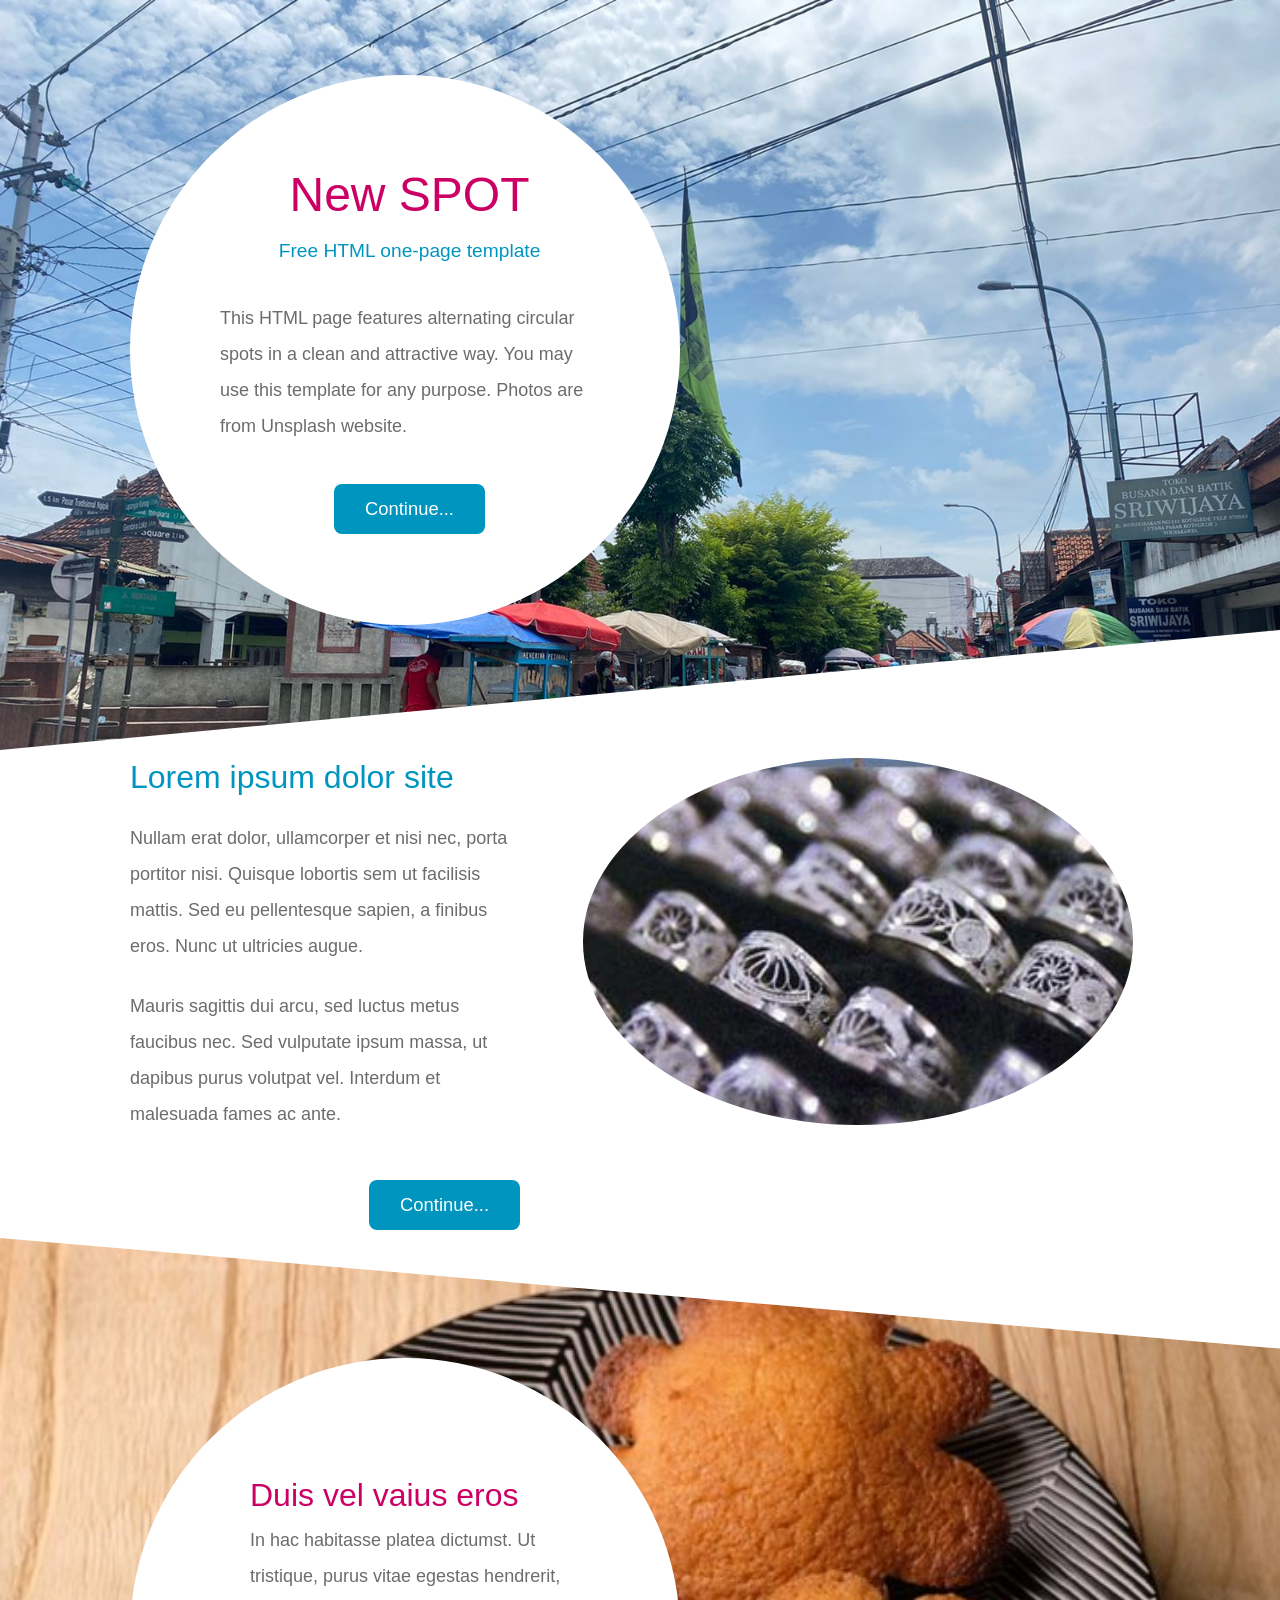
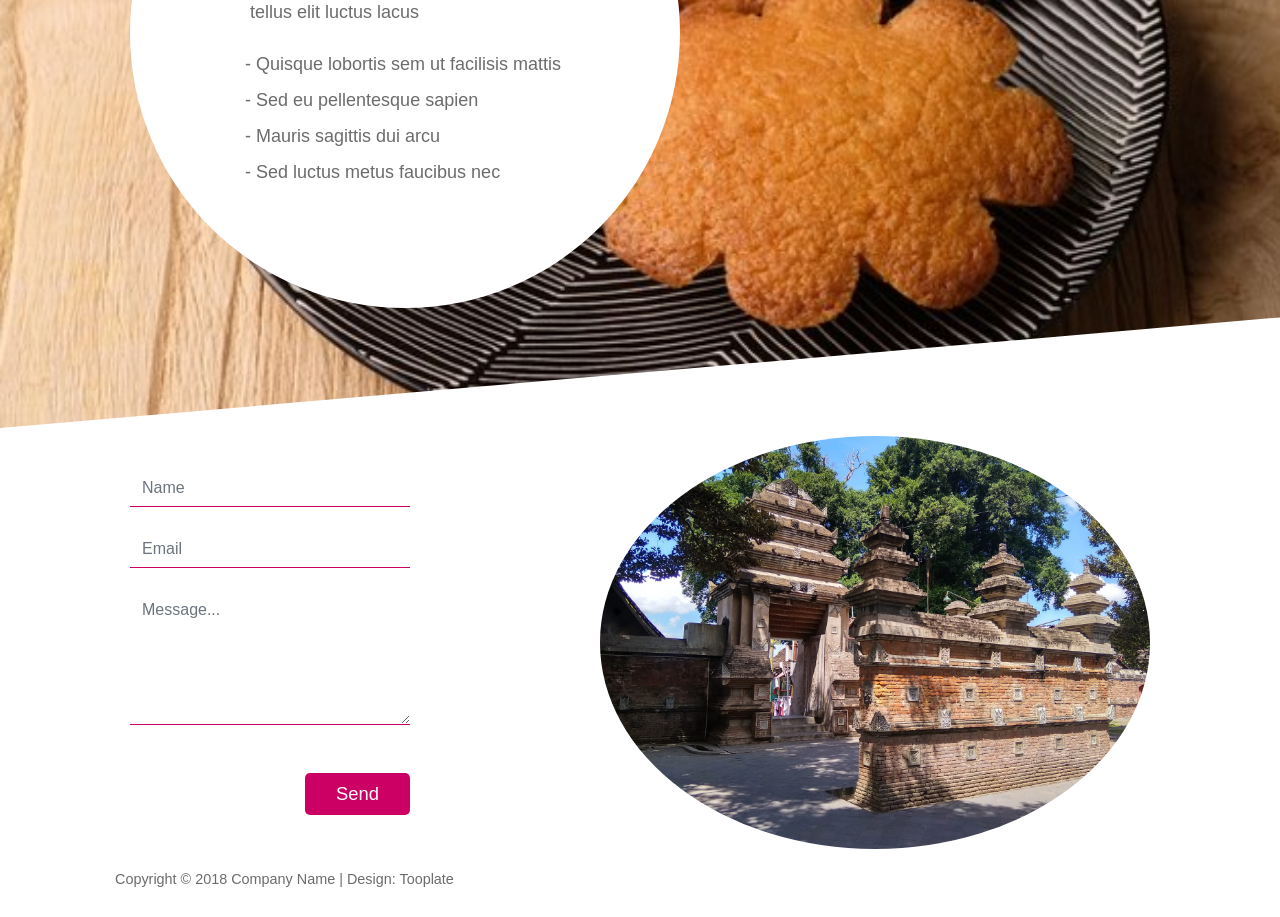
==== index.html @ de9c608c "Add files via upload" ====
<!DOCTYPE html>
<html lang="en">

<head>
    <meta charset="UTF-8">
    <meta name="viewport" content="width=device-width, initial-scale=1.0">
    <meta http-equiv="X-UA-Compatible" content="ie=edge">
    <link rel="stylesheet" href="css/bootstrap.min.css">
    <link rel="stylesheet" href="css/tooplate-style.css">
    <title>New Spot HTML Page by Tooplate</title>
    <!--

    Template 2107 New Spot

	http://www.tooplate.com/view/2107-new-spot

    -->
</head>

<body>
    <div class="tm-container mx-auto">
        <section class="tm-section tm-section-1">
            <div class="container">
                <div class="row">
                    <div class="col-sm-12">
                        <div class="tm-bg-circle-white tm-flex-center-v">
                            <header class="text-center">
                                <h1 class="tm-site-title">New SPOT</h1>
                                <p class="tm-site-subtitle">Free HTML one-page template</p>
                            </header>
                            <p>This HTML page features alternating circular spots in a clean and attractive way. You may use this template for any purpose. Photos are from Unsplash website.</p>
                            <p class="text-center mt-4 mb-0">
                                <a data-scroll href="#tm-section-2" class="btn tm-btn-secondary">Continue...</a>
                            </p>

                        </div>
                    </div>
                </div>
            </div>
        </section>
        <section id="tm-section-2" class="tm-section pt-2 pb-2">
            <div class="container">
                <div class="row">
                    <div class="col-xl-5 col-lg-6 tm-flex-center-v tm-text-container tm-section-left">
                        <h2 class="tm-color-secondary mb-4">Lorem ipsum dolor site</h2>
                        <p class="mb-4">Nullam erat dolor, ullamcorper et nisi nec, porta portitor nisi. Quisque lobortis sem ut facilisis
                            mattis. Sed eu pellentesque sapien, a finibus eros. Nunc ut ultricies augue.</p>
                        <p class="mb-5">Mauris sagittis dui arcu, sed luctus metus faucibus nec. Sed vulputate ipsum massa, ut dapibus purus
                            volutpat vel. Interdum et malesuada fames ac ante.</p>
                        <p class="text-right mb-0">
                            <a href="#tm-section-3" class="btn tm-btn-secondary">Continue...</a>
                        </p>
                    </div>
                    <div class="col-xl-7 col-lg-6 tm-circle-img-container">
                        <img src="img/img-01.jpg" alt="Image" class="rounded-circle tm-circle-img">
                    </div>
                </div>
            </div>
        </section>
        <section id="tm-section-3" class="tm-section tm-section-3">
            <div class="container">
                <div class="row">
                    <div class="col-sm-12 tm-section-2-right">
                        <div class="tm-bg-circle-white tm-bg-circle-pad-2 tm-flex-center-v">
                            <header>
                                <h2 class="tm-color-primary">Duis vel vaius eros</h2>
                            </header>
                            <p>In hac habitasse platea dictumst. Ut tristique, purus vitae egestas hendrerit, tellus elit luctus
                                lacus
                            </p>
                            <ul class="dashed">
                                <li>Quisque lobortis sem ut facilisis mattis</li>
                                <li>Sed eu pellentesque sapien</li>
                                <li>Mauris sagittis dui arcu</li>
                                <li>Sed luctus metus faucibus nec</li>
                            </ul>
                        </div>
                    </div>
                </div>
            </div>
        </section>
        <section class="tm-section pt-2 pb-3">
            <div class="container">
                <div class="row">
                    <div class="col-xl-4 col-lg-4 tm-flex-center-v tm-section-left">
                        <form action="#" class="tm-contact-form" method="POST">
                            <div class="form-group mb-4">
                                <input type="text" id="contact_name" name="contact_name" class="form-control" placeholder="Name" required/>
                            </div>
                            <div class="form-group mb-4">
                                <input type="email" id="contact_email" name="contact_email" class="form-control" placeholder="Email" required/>
                            </div>
                            <div class="form-group mb-5">
                                <textarea rows="5" id="contact_message" name="contact_message" class="form-control" placeholder="Message..." required></textarea>
                            </div>
                            <div class="form-group mb-0 text-right">
                                <button type="submit" class="btn tm-btn-primary tm-send-btn">Send</button>
                            </div>
                        </form>
                    </div>
                    <div class="col-xl-8 col-lg-8 tm-circle-img-container tm-contact-right">
                        <img src="img/img-02.jpg" alt="Image" class="rounded-circle tm-circle-img">
                    </div>
                </div>
            </div>
        </section>
        <footer class="container">
            <div class="row">
                <div class="col-xs-12">
                    <p class="small mb-4 tm-footer-text">Copyright &copy; 2018 Company Name 
                    
                    | Design: <a rel="nofollow" href="https://www.tooplate.com" class="tm-footer-link">Tooplate</a>
                    </p>
                </div>
            </div>
        </footer>
    </div>
    <script src="js/smooth-scroll.polyfills.min.js"></script>
    <!-- https://github.com/cferdinandi/smooth-scroll -->
    <script>
        var scroll = new SmoothScroll('a[href*="#"]', {
            easing: 'easeInOutQuart',
            speed: 800
        });
    </script>
</body>
</html>
---- css/tooplate-style.css ----
/*

Template 2107 New Spot

http://www.tooplate.com/view/2107-new-spot

COLOR CODES

	Primary (Pink):   #CC0064
	Secondary (Blue): #0095BF
  
*/

* {
  margin: 0;
  padding: 0;
}

body {
  background-color: #eee;
  color: #6c6c6c;
  font-family: "Open Sans", Helvetica, Arial, sans-serif;
  font-size: 18px;
  overflow-x: hidden;
}

.tm-container {
  background-color: white;
  max-width: 1400px;
}

.tm-site-title {
  color: #cc0064;
  font-size: 3rem;
}

.tm-site-subtitle {
  color: #0095bf;
  font-size: 1.2rem;
  margin-bottom: 30px;
}

.tm-section-1 {
  height: 750px;
  background-image: url(../img/spot-bg-01.jpg);
  background-size: cover;
  -webkit-clip-path: polygon(0px 0px, 100% 0px, 100% 84%, 0px 100%);
  clip-path: polygon(0px 0px, 100% 0px, 100% 84%, 0px 100%);
  /* background-position: center -95px; */
  background-repeat: no-repeat;
  padding-top: 75px;
}

.tm-section-3 {
  height: 790px;
  background-image: url(../img/spot-bg-02.jpg);
  background-size: cover;
  -webkit-clip-path: polygon(0px 0px, 100% 14%, 100% 86%, 0px 100%);
  clip-path: polygon(0px 0px, 100% 14%, 100% 86%, 0px 100%);
  background-repeat: no-repeat;
  display: flex;
  align-items: center;
}

.tm-color-primary {
  color: #cc0064;
}

.tm-color-secondary {
  color: #0095bf;
}

.tm-btn-primary {
  color: white;
  background-color: #cc0064;
}

.tm-btn-primary:hover,
.tm-btn-primary:focus {
  background-color: #f21b85;
}

.tm-btn-secondary {
  color: white;
  background-color: #0095bf;
}

.tm-btn-secondary:hover,
.tm-btn-secondary:focus {
  background-color: #44cbf1;
}

.tm-bg-circle-white {
  background-color: white;
  color: #6c6c6c;
  padding: 75px 81px 75px 90px;
  border-radius: 50%;
  width: 550px;
  height: 550px;
}

.tm-bg-circle-pad-2 {
  padding-left: 120px;
}

p,
ul {
  line-height: 2;
  font-weight: 300;
}

ul {
  margin: 0;
}
ul.dashed {
  list-style-type: none;
}
ul.dashed > li {
  text-indent: -5px;
}
ul.dashed > li:before {
  content: "-";
  margin-right: 5px;
  text-indent: -5px;
}

.btn {
  padding: 10px 30px;
  font-size: 1.15rem;
  font-weight: 300;
  border-radius: 8px;
}

a.btn:hover {
  color: white;
  text-decoration: none;
}

.tm-flex-center-v {
  display: flex;
  flex-direction: column;
  justify-content: center;
}

.tm-text-container {
  max-width: 420px;
}

.tm-circle-img {
  width: 550px;
}

.tm-circle-img-container {
  text-align: right;
}

.tm-contact-form {
  max-width: 280px;
}

.form-control {
  border-radius: 0;
  border: none;
  border-bottom: 1px solid #cc0064;
}

.form-control:focus {
  box-shadow: none;
  border-color: #cc0064;
  border-width: 2px;
}

.tm-send-btn {
  border-radius: 5px;
  padding-top: 6px;
  padding-bottom: 6px;
}

.tm-footer-link {
  color: #6c6c6c;
}

.tm-footer-link:hover,
.tm-footer-link:focus {
  color: #cc0064;
  text-decoration: none;
}

@media (min-width: 576px) {
  .container {
    max-width: none;
  }
}
@media (min-width: 768px) {
  .container {
    max-width: 720px;
  }
}

@media (min-width: 992px) {
  .container {
    max-width: 960px;
  }
}

@media (min-width: 1200px) {
  .container {
    max-width: 1050px;
  }
}

@media (max-width: 992px) {
  .tm-bg-circle-white {
    margin-left: auto;
    margin-right: auto;
  }
  .tm-section-left {
    margin: 50px auto;
  }

  .tm-circle-img-container {
    text-align: center;
  }

  .tm-contact-form {
    max-width: 100%;
    padding-left: 30px;
    padding-right: 30px;
  }

  .tm-contact-right {
    margin-bottom: 50px;
  }

  .tm-footer-text {
    margin-left: 30px;
    margin-right: 30px;
  }
}

@media (max-width: 576px) {
  .tm-bg-circle-white {
    border-radius: 100px;
    width: 100%;
    height: auto;
    padding: 50px;
  }

  img {
    max-width: 100%;
  }

  .tm-section-1,
  .tm-section-3 {
    height: auto;
  }

  .tm-section-1 {
    padding-bottom: 90px;
    -webkit-clip-path: polygon(0px 0px, 100% 0px, 100% 92%, 0px 100%);
    clip-path: polygon(0px 0px, 100% 0px, 100% 92%, 0px 100%);
  }

  .tm-section-3 {
    padding-top: 100px;
    padding-bottom: 100px;
    -webkit-clip-path: polygon(0px 0px, 100% 8%, 100% 92%, 0px 100%);
    clip-path: polygon(0px 0px, 100% 8%, 100% 92%, 0px 100%);
  }

  .tm-circle-img-container {
    margin-bottom: 30px;
  }
}
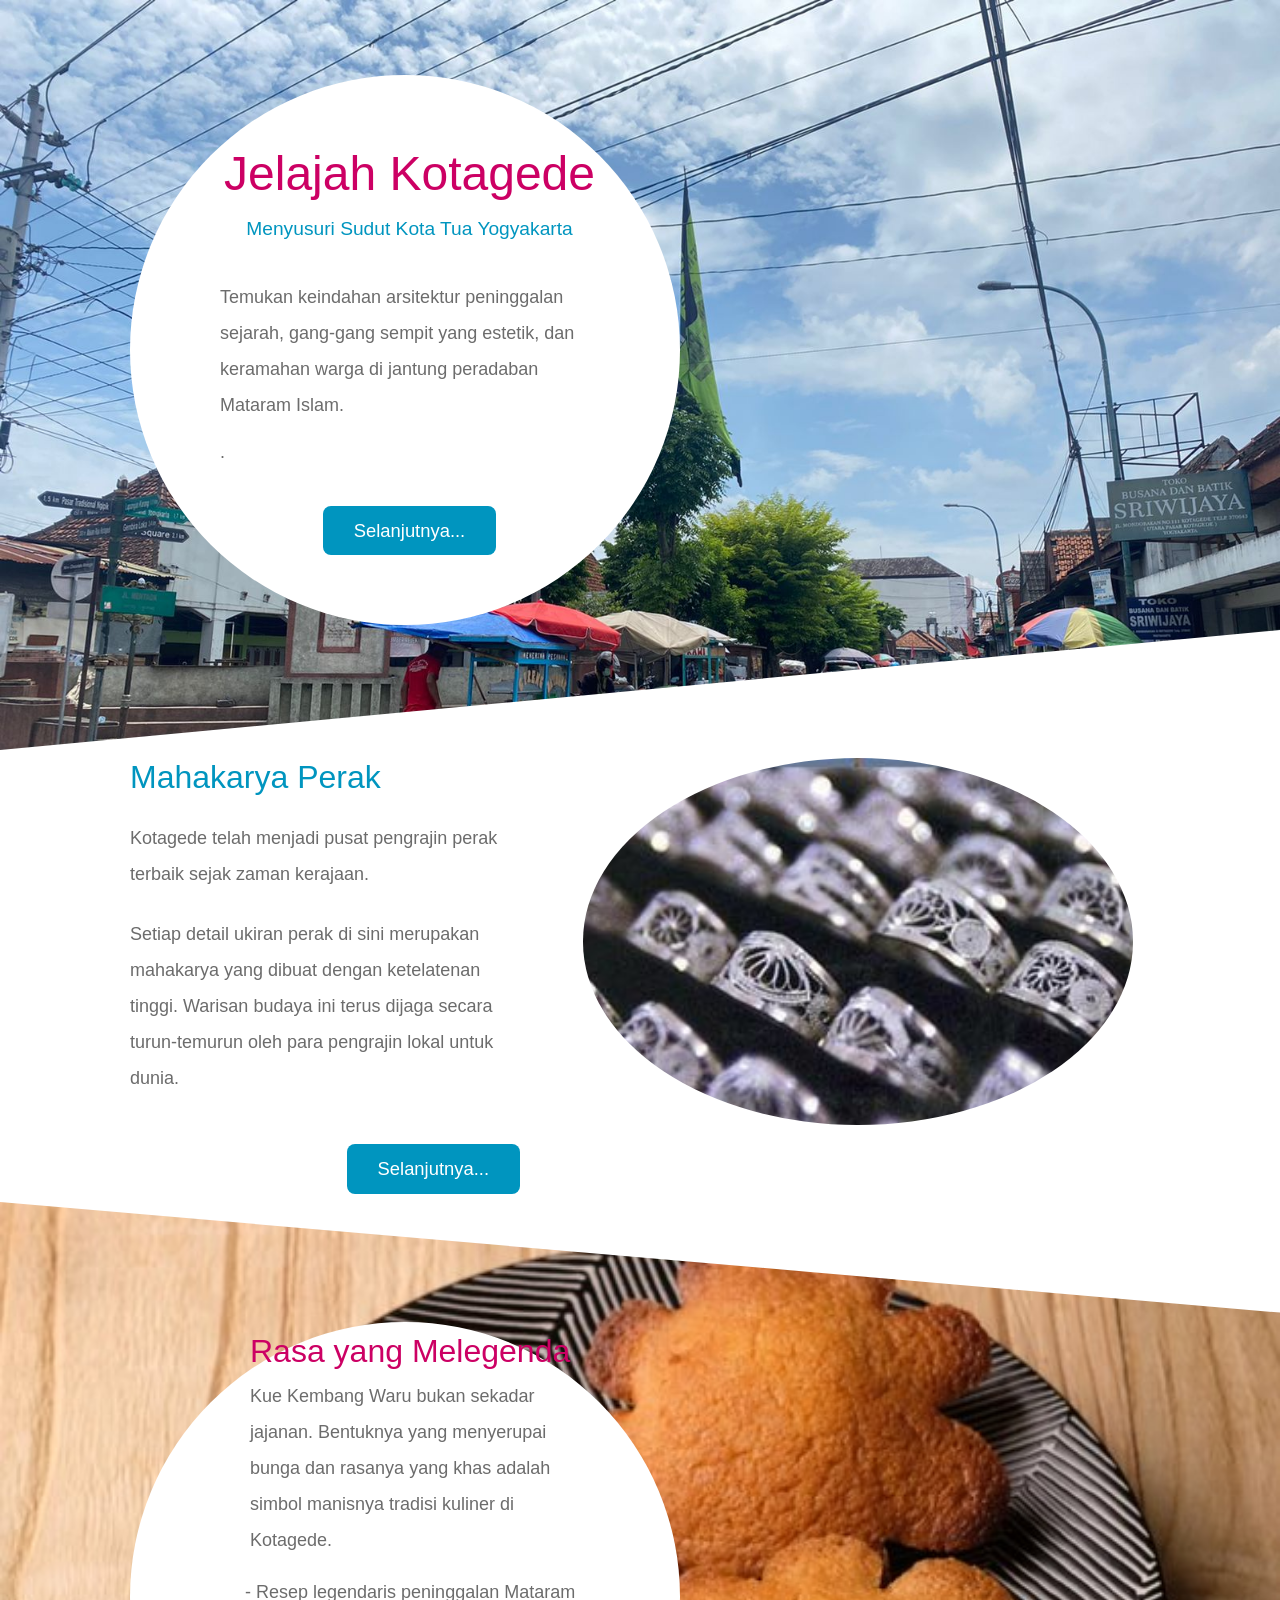
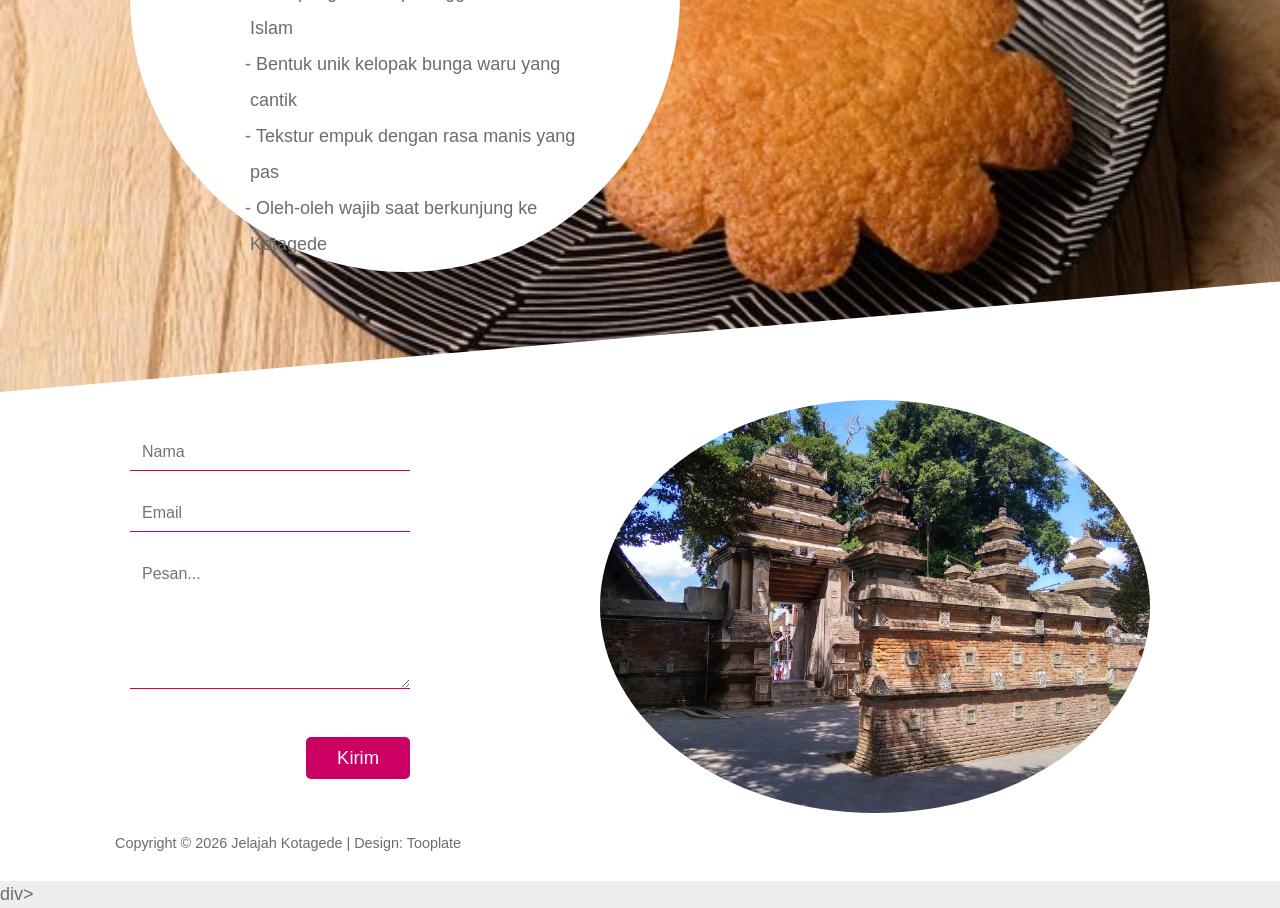
==== commit 7719c9d9: "Update index.html" ====
--- a/index.html
+++ b/index.html
@@ -7,7 +7,7 @@
     <meta http-equiv="X-UA-Compatible" content="ie=edge">
     <link rel="stylesheet" href="css/bootstrap.min.css">
     <link rel="stylesheet" href="css/tooplate-style.css">
-    <title>New Spot HTML Page by Tooplate</title>
+    <title>Jelajah Kotagede HTML Page by Tooplate</title>
     <!--
 
     Template 2107 New Spot
@@ -25,12 +25,12 @@
                     <div class="col-sm-12">
                         <div class="tm-bg-circle-white tm-flex-center-v">
                             <header class="text-center">
-                                <h1 class="tm-site-title">New SPOT</h1>
-                                <p class="tm-site-subtitle">Free HTML one-page template</p>
+                                <h1 class="tm-site-title">Jelajah Kotagede</h1>
+                                <p class="tm-site-subtitle">Menyusuri Sudut Kota Tua Yogyakarta</p>
                             </header>
-                            <p>This HTML page features alternating circular spots in a clean and attractive way. You may use this template for any purpose. Photos are from Unsplash website.</p>
+                            <p>Temukan keindahan arsitektur peninggalan sejarah, gang-gang sempit yang estetik, dan keramahan warga di jantung peradaban Mataram Islam.</p>.</p>
                             <p class="text-center mt-4 mb-0">
-                                <a data-scroll href="#tm-section-2" class="btn tm-btn-secondary">Continue...</a>
+                                <a data-scroll href="#tm-section-2" class="btn tm-btn-secondary">Selanjutnya...</a>
                             </p>
 
                         </div>
@@ -42,13 +42,11 @@
             <div class="container">
                 <div class="row">
                     <div class="col-xl-5 col-lg-6 tm-flex-center-v tm-text-container tm-section-left">
-                        <h2 class="tm-color-secondary mb-4">Lorem ipsum dolor site</h2>
-                        <p class="mb-4">Nullam erat dolor, ullamcorper et nisi nec, porta portitor nisi. Quisque lobortis sem ut facilisis
-                            mattis. Sed eu pellentesque sapien, a finibus eros. Nunc ut ultricies augue.</p>
-                        <p class="mb-5">Mauris sagittis dui arcu, sed luctus metus faucibus nec. Sed vulputate ipsum massa, ut dapibus purus
-                            volutpat vel. Interdum et malesuada fames ac ante.</p>
+                        <h2 class="tm-color-secondary mb-4">Mahakarya Perak</h2>
+                        <p class="mb-4">Kotagede telah menjadi pusat pengrajin perak terbaik sejak zaman kerajaan.</p>
+                        <p class="mb-5">Setiap detail ukiran perak di sini merupakan mahakarya yang dibuat dengan ketelatenan tinggi. Warisan budaya ini terus dijaga secara turun-temurun oleh para pengrajin lokal untuk dunia.</p>
                         <p class="text-right mb-0">
-                            <a href="#tm-section-3" class="btn tm-btn-secondary">Continue...</a>
+                            <a href="#tm-section-3" class="btn tm-btn-secondary">Selanjutnya...</a>
                         </p>
                     </div>
                     <div class="col-xl-7 col-lg-6 tm-circle-img-container">
@@ -63,16 +61,15 @@
                     <div class="col-sm-12 tm-section-2-right">
                         <div class="tm-bg-circle-white tm-bg-circle-pad-2 tm-flex-center-v">
                             <header>
-                                <h2 class="tm-color-primary">Duis vel vaius eros</h2>
+                                <h2 class="tm-color-primary">Rasa yang Melegenda</h2>
                             </header>
-                            <p>In hac habitasse platea dictumst. Ut tristique, purus vitae egestas hendrerit, tellus elit luctus
-                                lacus
+                            <p>Kue Kembang Waru bukan sekadar jajanan. Bentuknya yang menyerupai bunga dan rasanya yang khas adalah simbol manisnya tradisi kuliner di Kotagede.
                             </p>
                             <ul class="dashed">
-                                <li>Quisque lobortis sem ut facilisis mattis</li>
-                                <li>Sed eu pellentesque sapien</li>
-                                <li>Mauris sagittis dui arcu</li>
-                                <li>Sed luctus metus faucibus nec</li>
+                                <li>Resep legendaris peninggalan Mataram Islam</li>
+                                <li>Bentuk unik kelopak bunga waru yang cantik</li>
+                                <li>Tekstur empuk dengan rasa manis yang pas</li>
+                                <li>Oleh-oleh wajib saat berkunjung ke Kotagede</li>
                             </ul>
                         </div>
                     </div>
@@ -85,16 +82,16 @@
                     <div class="col-xl-4 col-lg-4 tm-flex-center-v tm-section-left">
                         <form action="#" class="tm-contact-form" method="POST">
                             <div class="form-group mb-4">
-                                <input type="text" id="contact_name" name="contact_name" class="form-control" placeholder="Name" required/>
+                                <input type="text" id="contact_nama" name="contact_nama" class="form-control" placeholder="Nama" required/>
                             </div>
                             <div class="form-group mb-4">
                                 <input type="email" id="contact_email" name="contact_email" class="form-control" placeholder="Email" required/>
                             </div>
                             <div class="form-group mb-5">
-                                <textarea rows="5" id="contact_message" name="contact_message" class="form-control" placeholder="Message..." required></textarea>
+                                <textarea rows="5" id="contact_pesan" name="contact_pesan" class="form-control" placeholder="Pesan..." required></textarea>
                             </div>
                             <div class="form-group mb-0 text-right">
-                                <button type="submit" class="btn tm-btn-primary tm-send-btn">Send</button>
+                                <button type="submit" class="btn tm-btn-primary tm-send-btn">Kirim</button>
                             </div>
                         </form>
                     </div>
@@ -107,7 +104,7 @@
         <footer class="container">
             <div class="row">
                 <div class="col-xs-12">
-                    <p class="small mb-4 tm-footer-text">Copyright &copy; 2018 Company Name 
+                    <p class="small mb-4 tm-footer-text">Copyright &copy; 2026 Jelajah Kotagede
                     
                     | Design: <a rel="nofollow" href="https://www.tooplate.com" class="tm-footer-link">Tooplate</a>
                     </p>
@@ -123,5 +120,10 @@
             speed: 800
         });
     </script>
+	<div id="alertBox" class="alert" style="display:none;"></div>div>
+</form>
+
+	
+<script scr="js/login.js></script>	
 </body>
-</html>+</html>
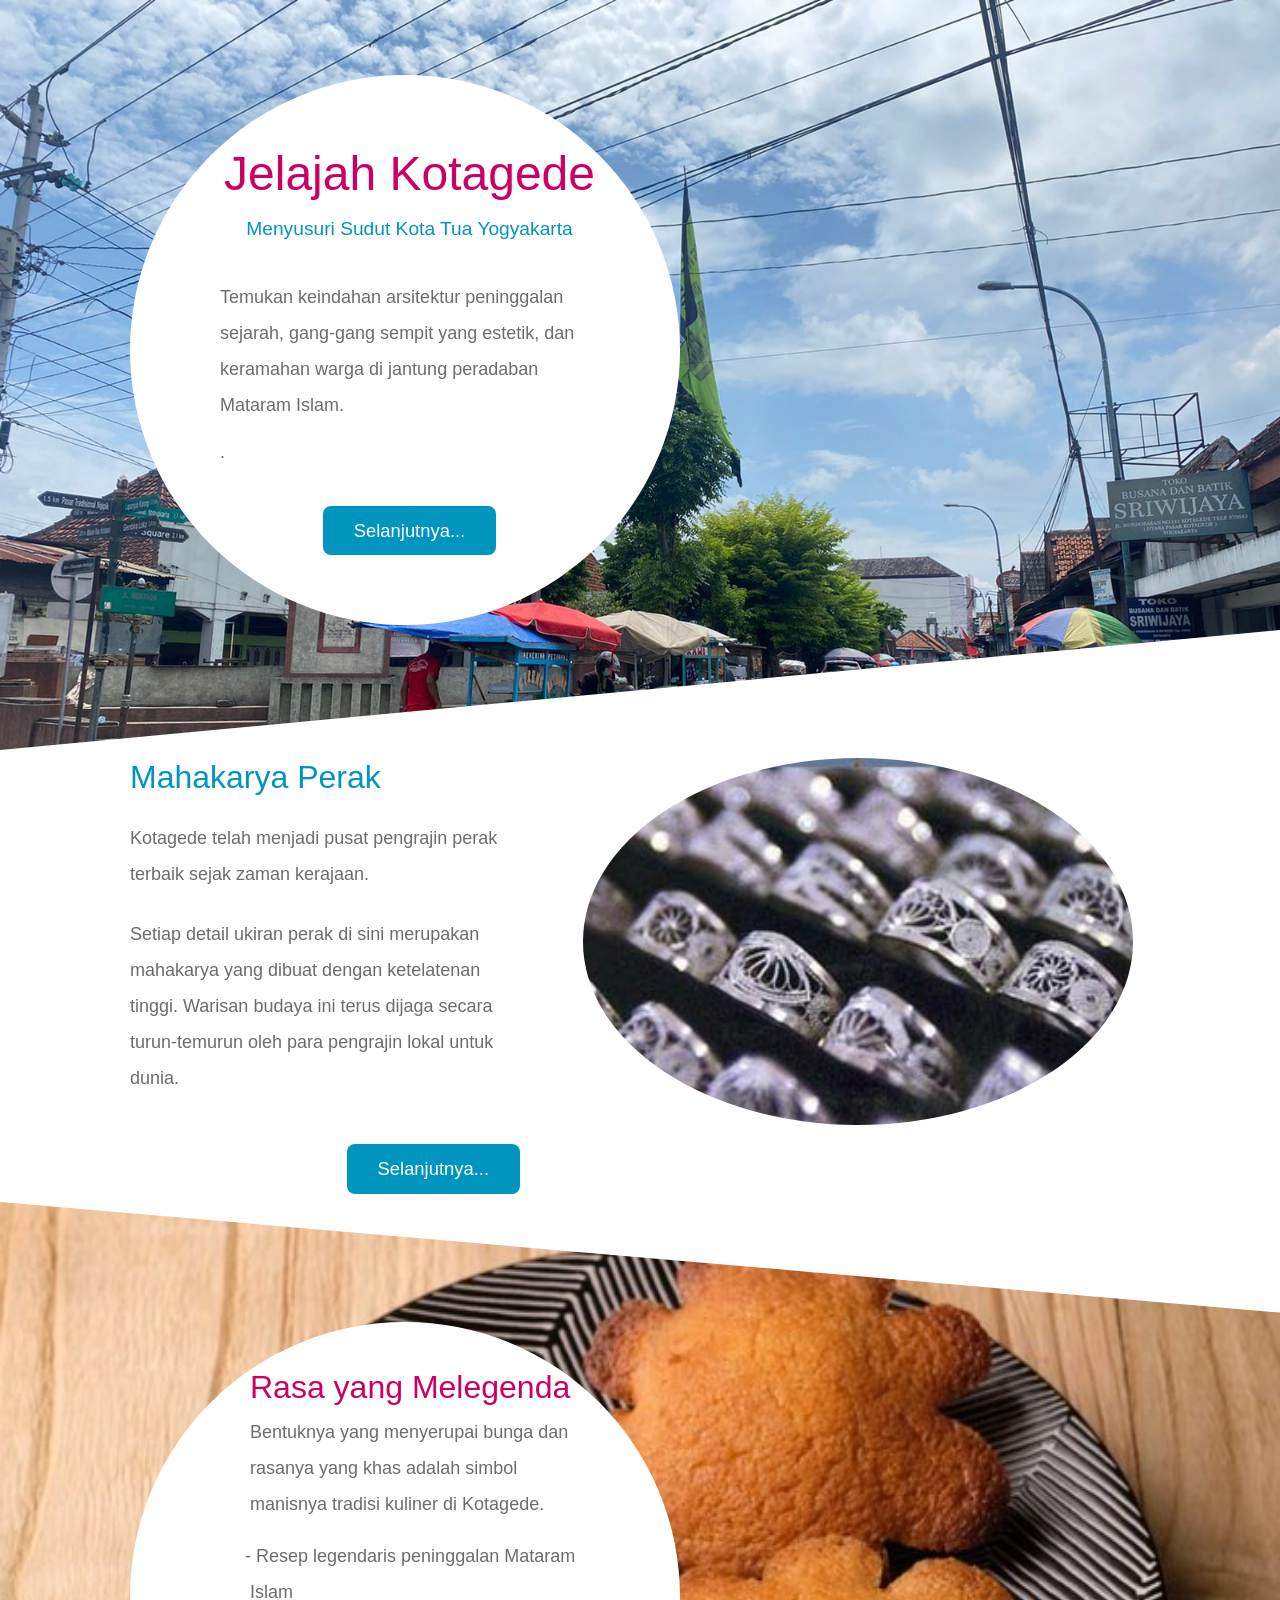
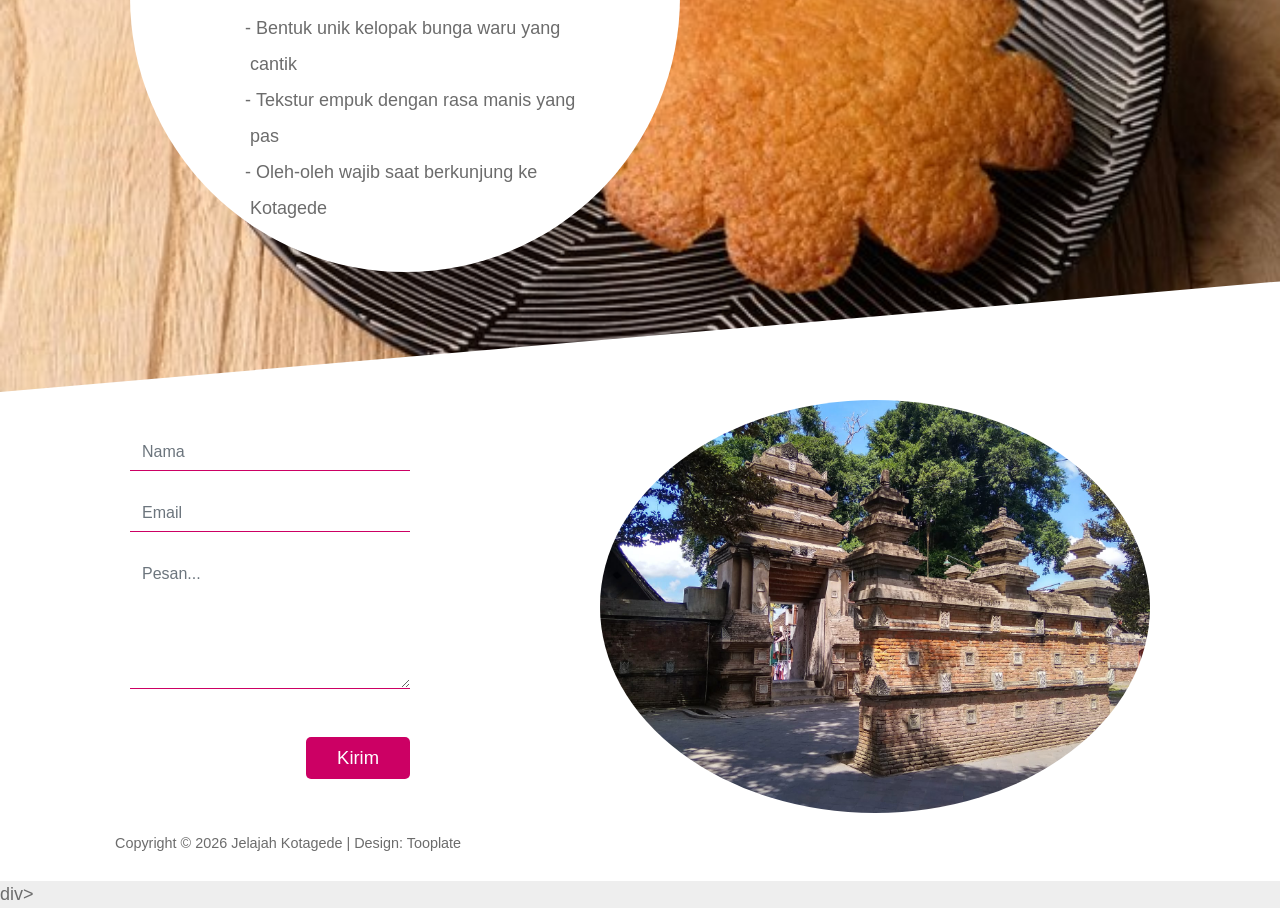
==== commit 0d0788d8: "Fix HTML formatting and script tag typo" ====
--- a/index.html
+++ b/index.html
@@ -63,7 +63,7 @@
                             <header>
                                 <h2 class="tm-color-primary">Rasa yang Melegenda</h2>
                             </header>
-                            <p>Kue Kembang Waru bukan sekadar jajanan. Bentuknya yang menyerupai bunga dan rasanya yang khas adalah simbol manisnya tradisi kuliner di Kotagede.
+                            <p>Bentuknya yang menyerupai bunga dan rasanya yang khas adalah simbol manisnya tradisi kuliner di Kotagede.
                             </p>
                             <ul class="dashed">
                                 <li>Resep legendaris peninggalan Mataram Islam</li>
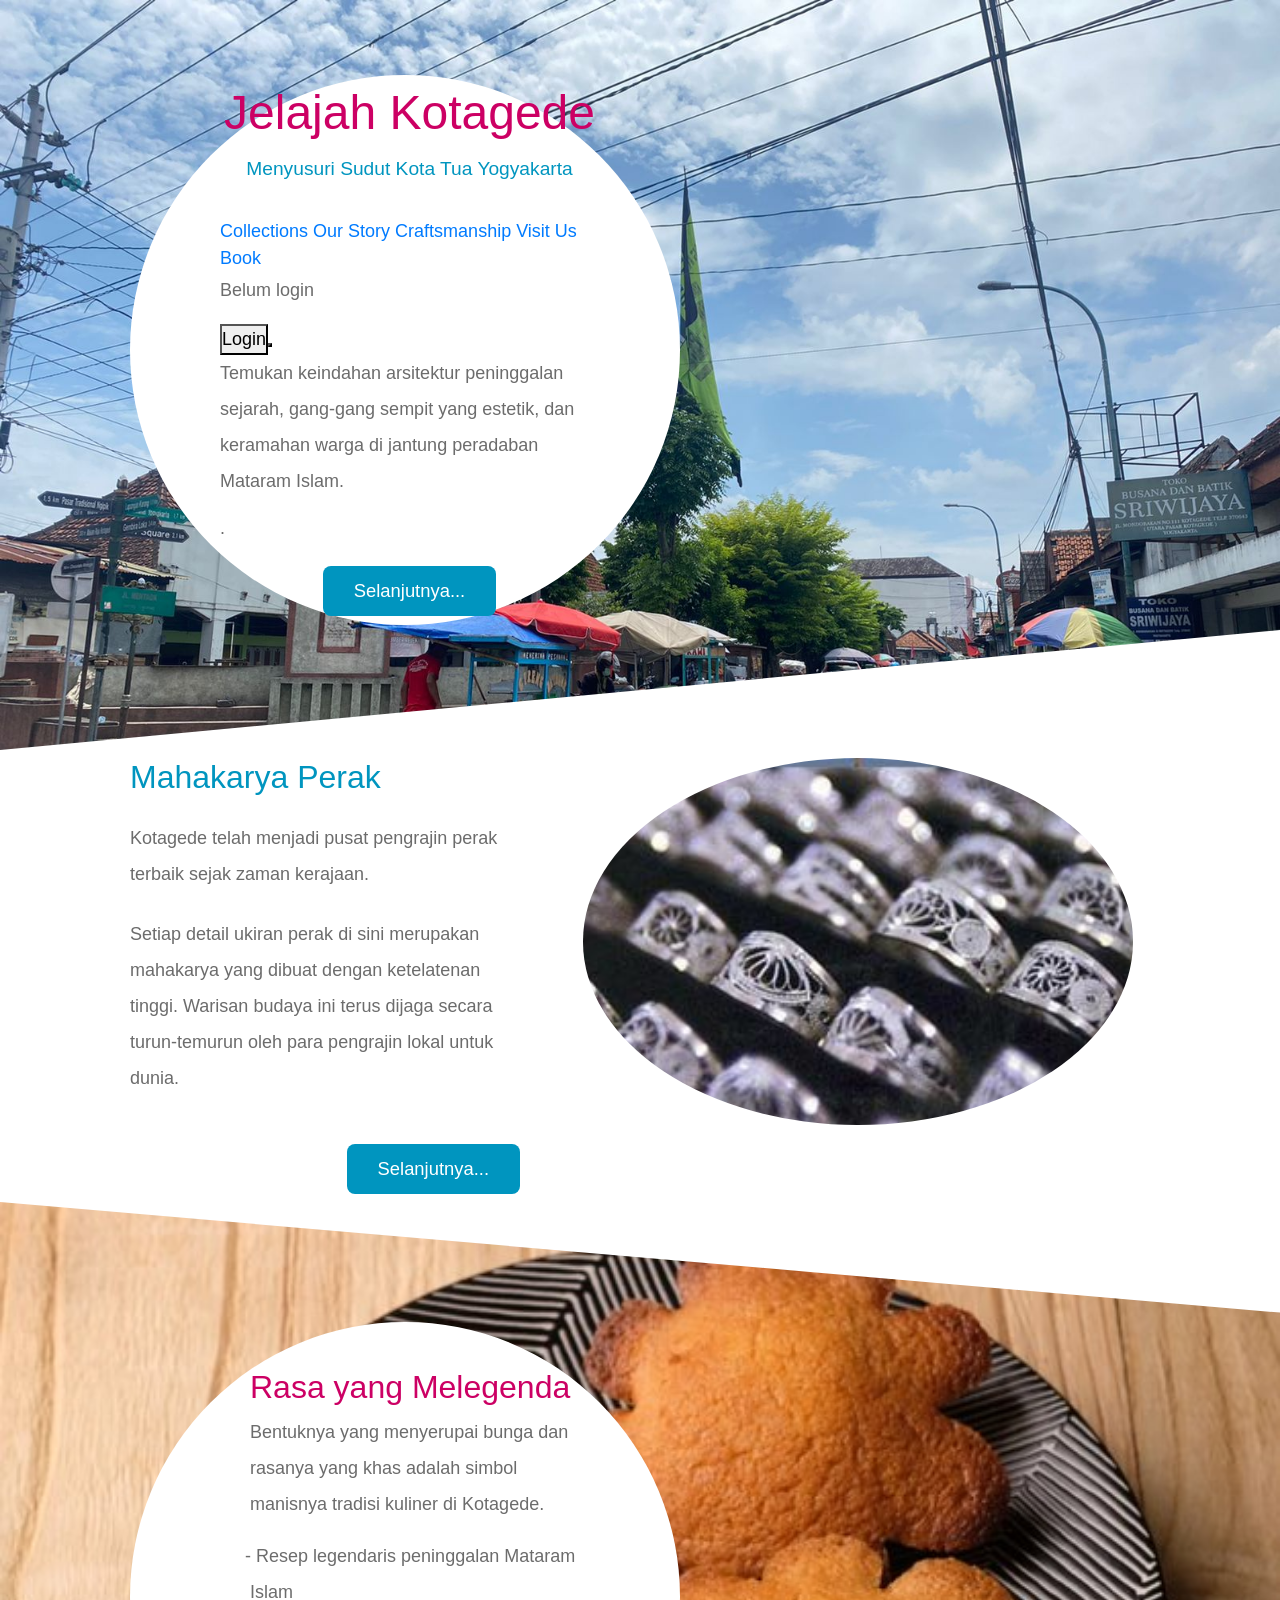
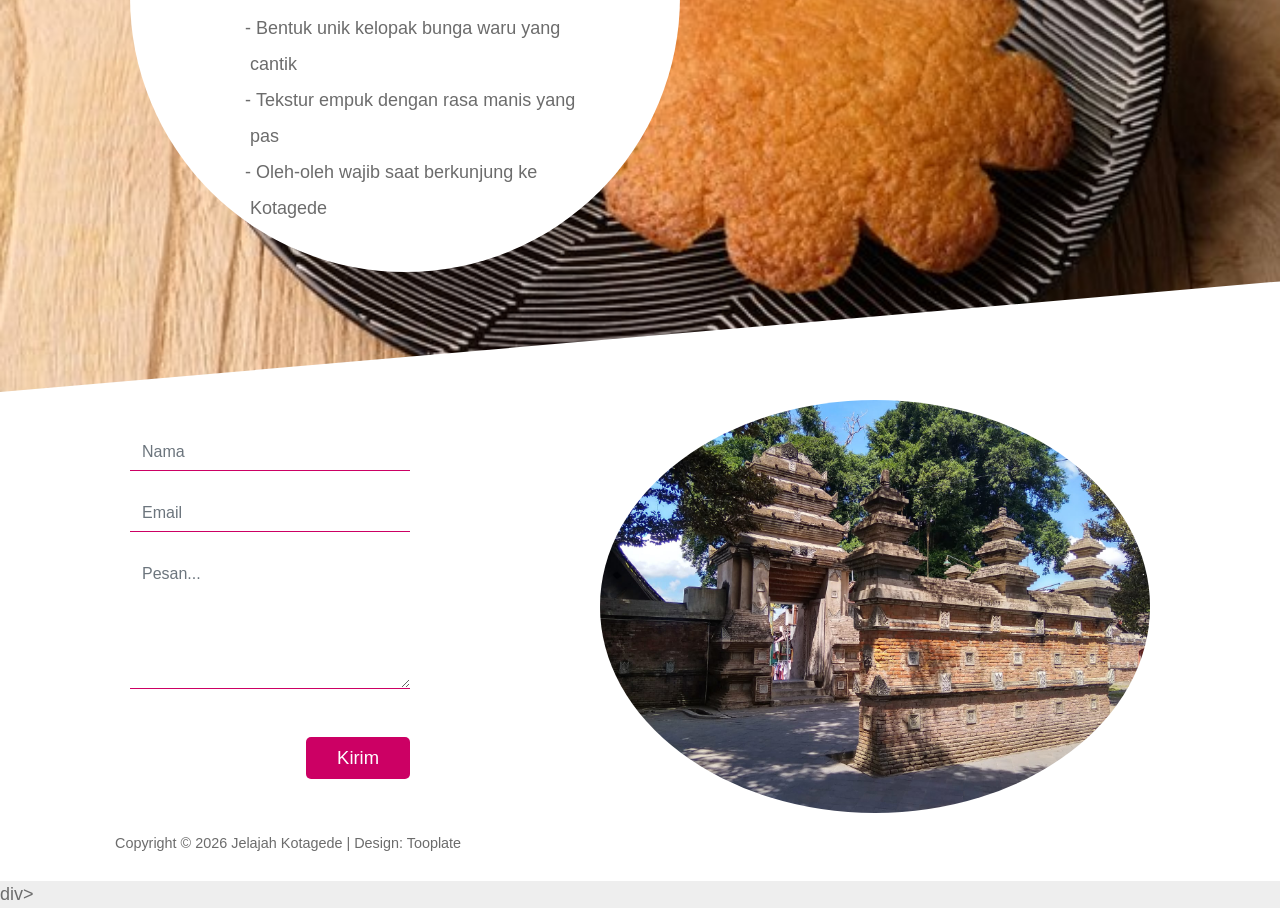
==== commit f31d8d25: "Fix HTML structure and add navigation links" ====
--- a/index.html
+++ b/index.html
@@ -28,6 +28,16 @@
                                 <h1 class="tm-site-title">Jelajah Kotagede</h1>
                                 <p class="tm-site-subtitle">Menyusuri Sudut Kota Tua Yogyakarta</p>
                             </header>
+							<nav class="nav-main">
+								<a href="#collections">Collections</a>
+								<a href="#story">Our Story</a>
+								<a href="#craftsmanship">Craftsmanship</a>
+								<a href="#contact">Visit Us</a>
+								<a href="#contact" class="nav-cta">Book </a>
+								<p id="#userinfo">Belum login</p>
+                                <div id="authArea">
+                            	 <button onclick="goLogin()" class="nav-cta">Login<button>
+                                </div>
                             <p>Temukan keindahan arsitektur peninggalan sejarah, gang-gang sempit yang estetik, dan keramahan warga di jantung peradaban Mataram Islam.</p>.</p>
                             <p class="text-center mt-4 mb-0">
                                 <a data-scroll href="#tm-section-2" class="btn tm-btn-secondary">Selanjutnya...</a>
@@ -123,7 +133,9 @@
 	<div id="alertBox" class="alert" style="display:none;"></div>div>
 </form>
 
-	
-<script scr="js/login.js></script>	
+
+    </footer>
+    <script src="js/welcome.js></script>	
+      <script src="js/login.js></script>	
 </body>
 </html>
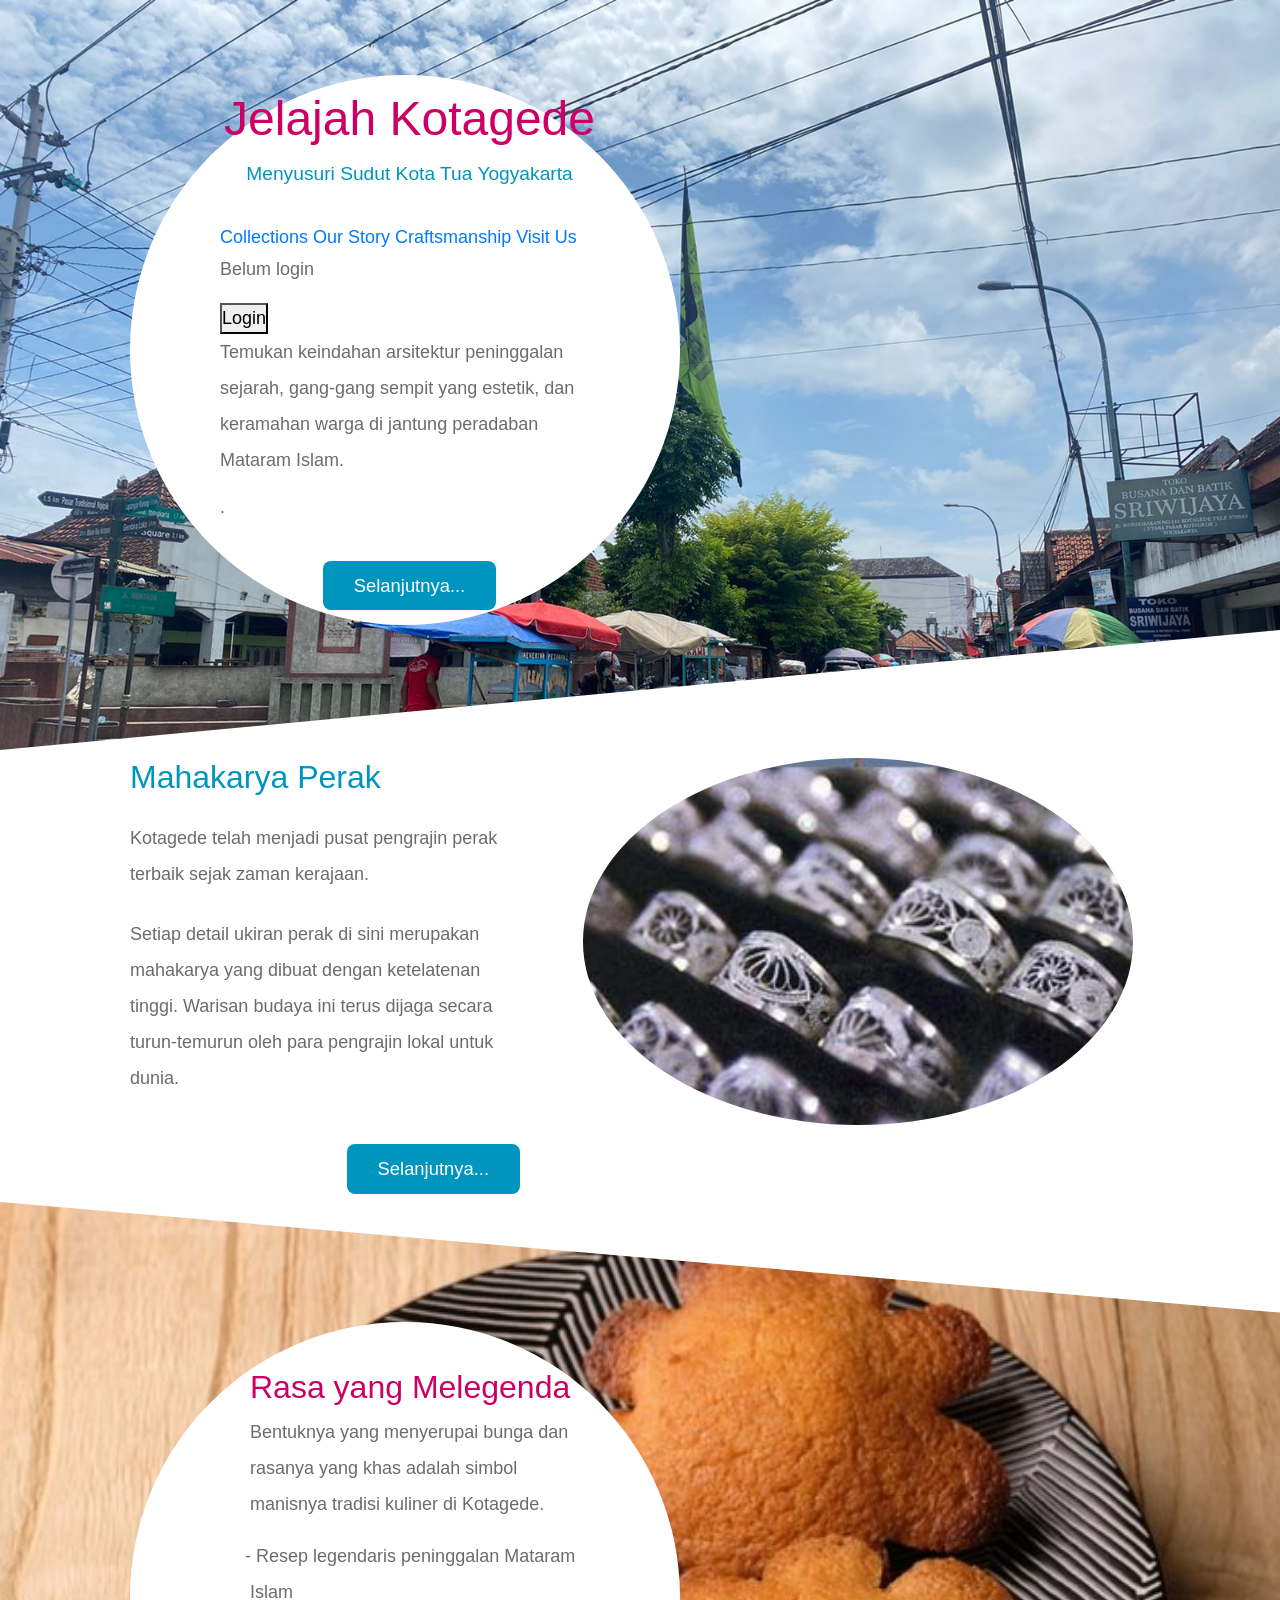
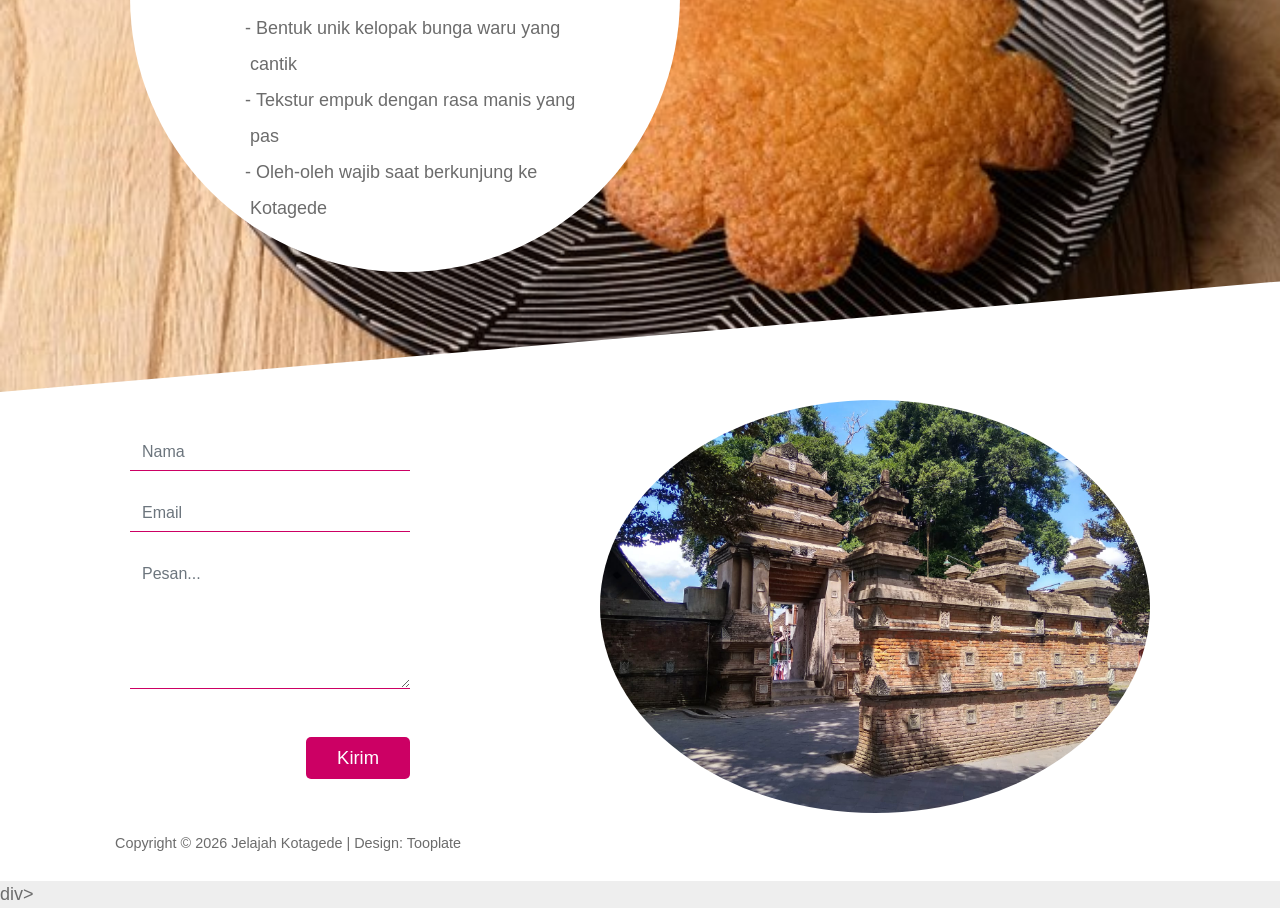
==== commit f86d2458: "Fix HTML structure and update login button" ====
--- a/index.html
+++ b/index.html
@@ -28,16 +28,16 @@
                                 <h1 class="tm-site-title">Jelajah Kotagede</h1>
                                 <p class="tm-site-subtitle">Menyusuri Sudut Kota Tua Yogyakarta</p>
                             </header>
-							<nav class="nav-main">
-								<a href="#collections">Collections</a>
-								<a href="#story">Our Story</a>
-								<a href="#craftsmanship">Craftsmanship</a>
-								<a href="#contact">Visit Us</a>
-								<a href="#contact" class="nav-cta">Book </a>
-								<p id="#userinfo">Belum login</p>
-                                <div id="authArea">
-                            	 <button onclick="goLogin()" class="nav-cta">Login<button>
-                                </div>
+					    	<nav class="nav-main">
+                             <a href="#collections">Collections</a>
+                             <a href="#story">Our Story</a>
+                             <a href="#craftsmanship">Craftsmanship</a>
+                             <a href="#contact">Visit Us</a>
+                             <p id="userInfo">Belum login</p>
+                             <div id="authArea">
+                              <button onclick="goLogin()" class="nav-cta">Login</button>
+                             </div>
+					      	</nav>
                             <p>Temukan keindahan arsitektur peninggalan sejarah, gang-gang sempit yang estetik, dan keramahan warga di jantung peradaban Mataram Islam.</p>.</p>
                             <p class="text-center mt-4 mb-0">
                                 <a data-scroll href="#tm-section-2" class="btn tm-btn-secondary">Selanjutnya...</a>
--- a/css/tooplate-style.css
+++ b/css/tooplate-style.css
@@ -271,4 +271,20 @@
   .tm-circle-img-container {
     margin-bottom: 30px;
   }
-}
+	
+  .nav-main {
+    display: flex;
+    align-items: center;
+    justify-content: flex-end;
+  }
+
+  #userInfo {
+   color: white;
+   margin-right: 10px;
+   margin-bottom: 0;
+  }
+
+  #authArea {
+   display: flex;
+   align-items: center;
+  }
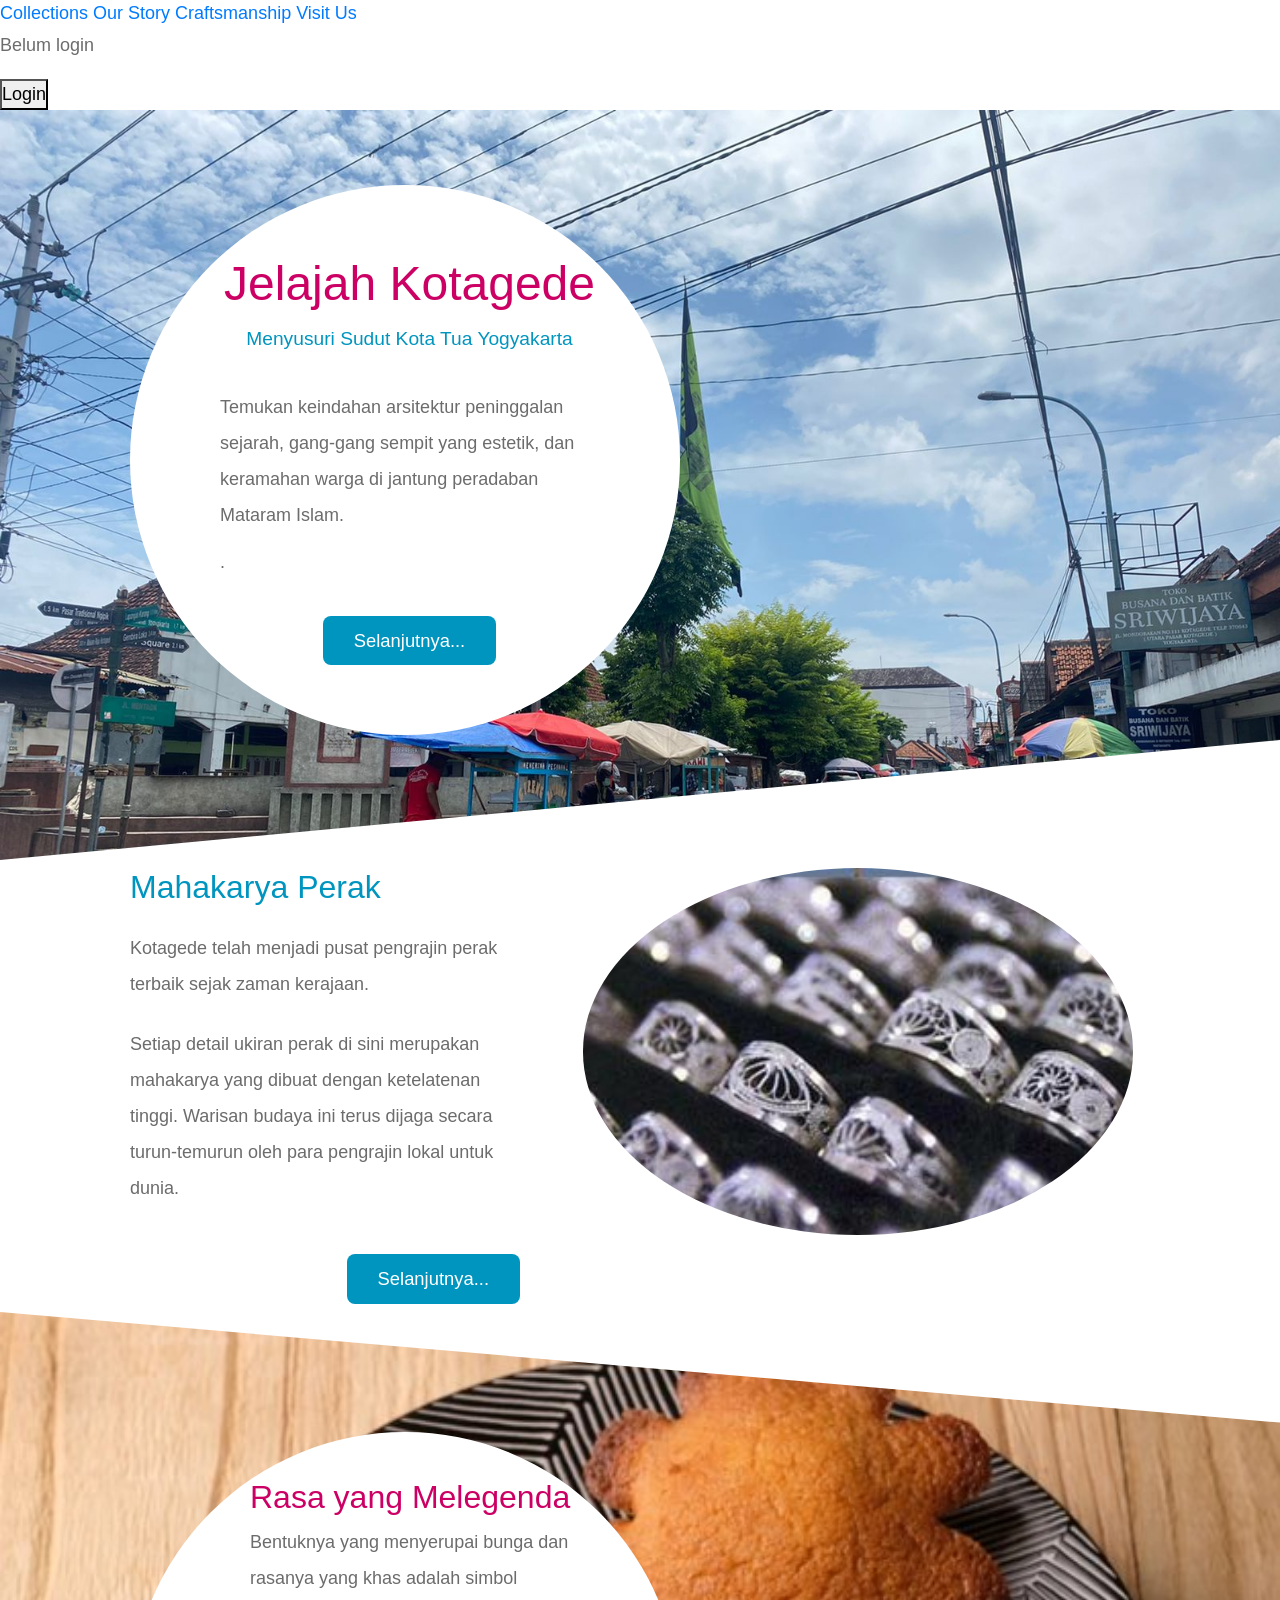
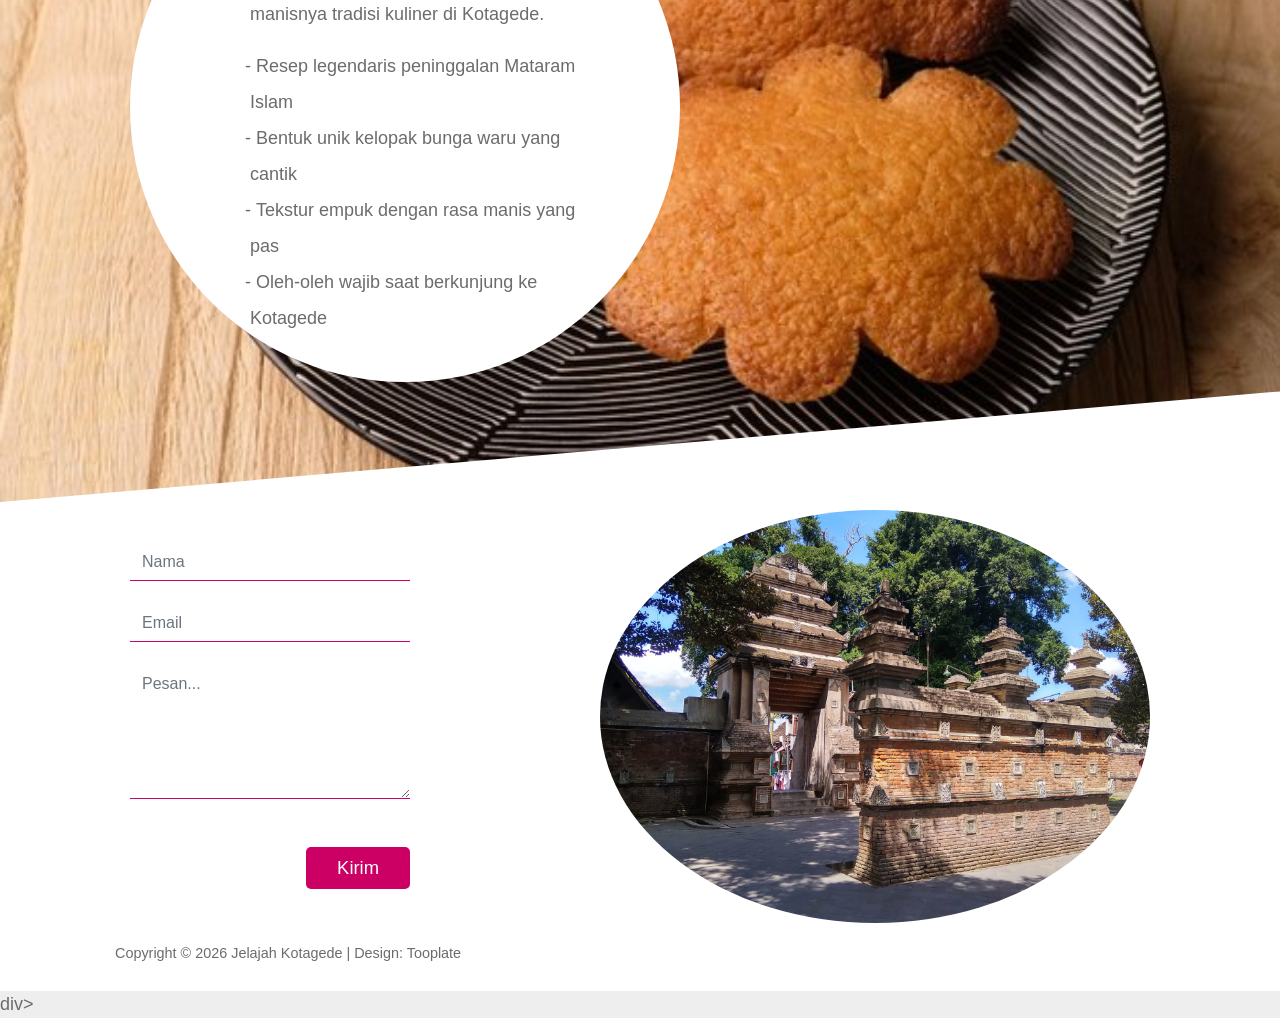
==== commit 5817057a: "Update index.html" ====
--- a/index.html
+++ b/index.html
@@ -19,6 +19,18 @@
 
 <body>
     <div class="tm-container mx-auto">
+		
+	 <nav class="nav-main">
+      <a href="#collections">Collections</a>
+      <a href="#story">Our Story</a>
+      <a href="#craftsmanship">Craftsmanship</a>
+      <a href="#contact">Visit Us</a>
+      <p id="userInfo">Belum login</p>
+      <div id="authArea">
+       <button onclick="goLogin()" class="nav-cta">Login</button>
+      </div>
+     </nav>
+		
         <section class="tm-section tm-section-1">
             <div class="container">
                 <div class="row">
@@ -27,17 +39,7 @@
                             <header class="text-center">
                                 <h1 class="tm-site-title">Jelajah Kotagede</h1>
                                 <p class="tm-site-subtitle">Menyusuri Sudut Kota Tua Yogyakarta</p>
-                            </header>
-					    	<nav class="nav-main">
-                             <a href="#collections">Collections</a>
-                             <a href="#story">Our Story</a>
-                             <a href="#craftsmanship">Craftsmanship</a>
-                             <a href="#contact">Visit Us</a>
-                             <p id="userInfo">Belum login</p>
-                             <div id="authArea">
-                              <button onclick="goLogin()" class="nav-cta">Login</button>
-                             </div>
-					      	</nav>
+							</header>
                             <p>Temukan keindahan arsitektur peninggalan sejarah, gang-gang sempit yang estetik, dan keramahan warga di jantung peradaban Mataram Islam.</p>.</p>
                             <p class="text-center mt-4 mb-0">
                                 <a data-scroll href="#tm-section-2" class="btn tm-btn-secondary">Selanjutnya...</a>
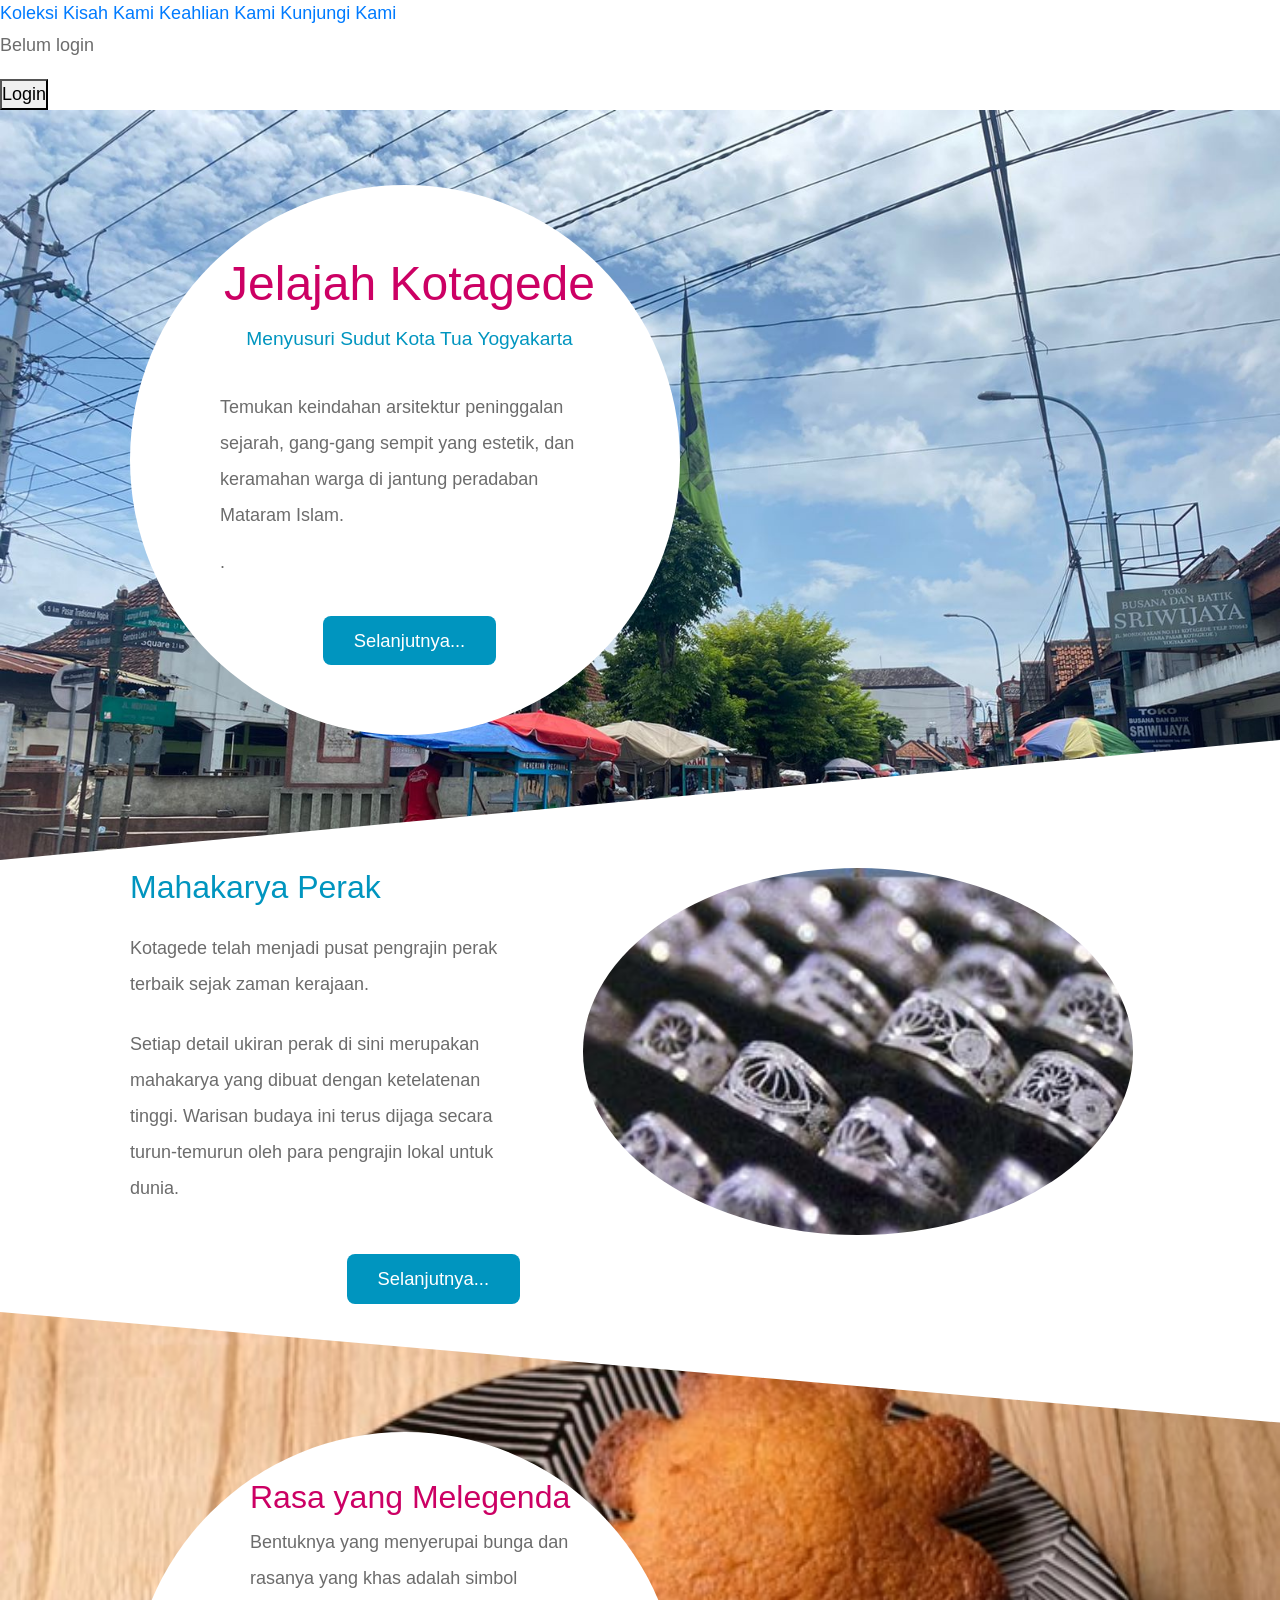
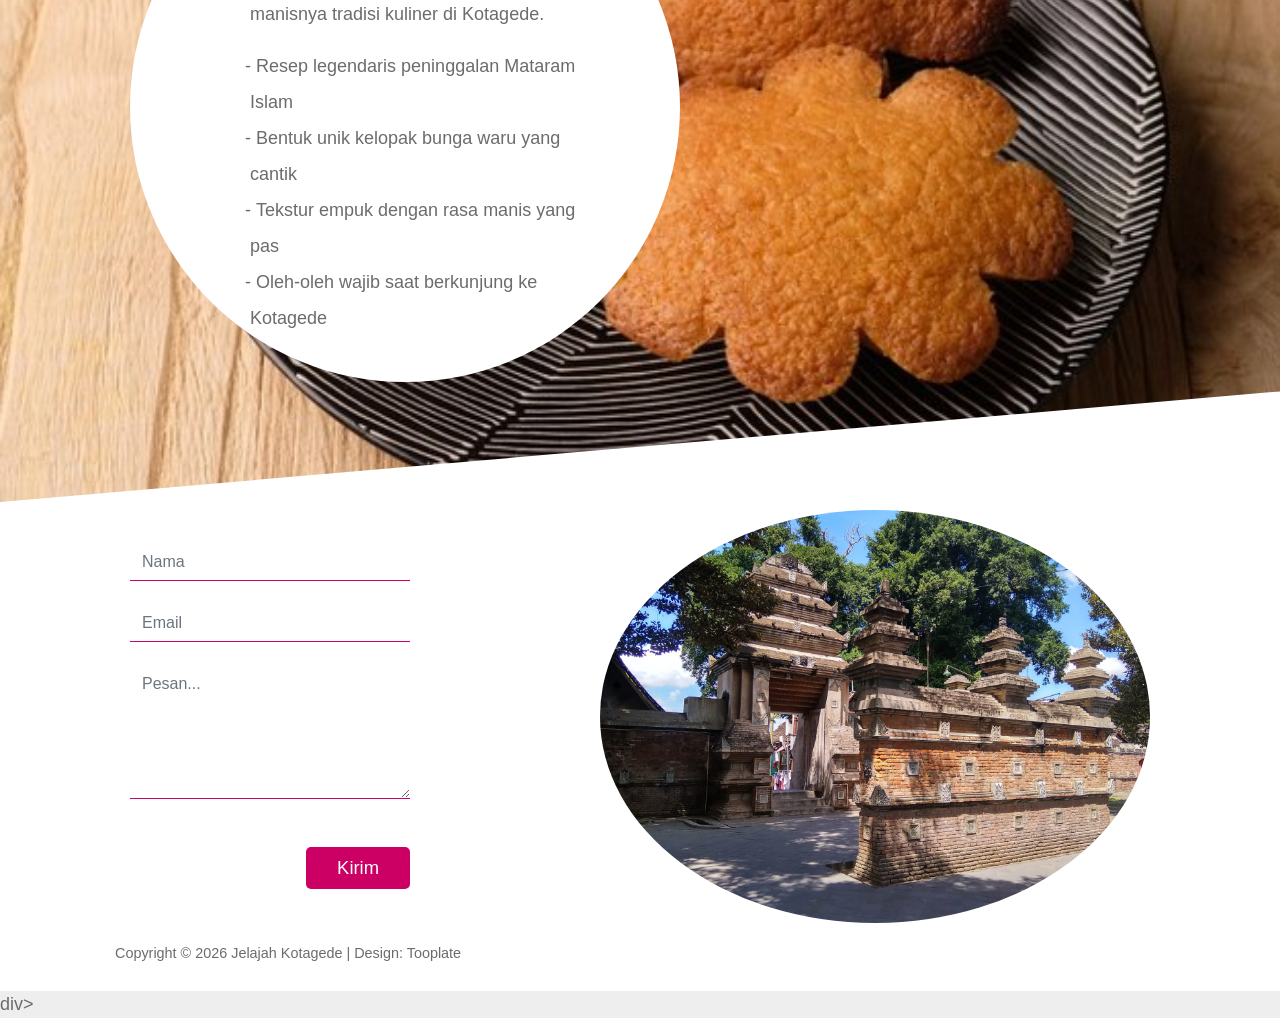
==== commit 79fc51a7: "Fix navigation links and clean up HTML structure Updated navigation links and fixed minor HTML issue" ====
--- a/index.html
+++ b/index.html
@@ -21,10 +21,10 @@
     <div class="tm-container mx-auto">
 		
 	 <nav class="nav-main">
-      <a href="#collections">Collections</a>
-      <a href="#story">Our Story</a>
-      <a href="#craftsmanship">Craftsmanship</a>
-      <a href="#contact">Visit Us</a>
+      <a href="#collections">Koleksi</a>
+      <a href="#story">Kisah Kami</a>
+      <a href="#craftsmanship">Keahlian Kami</a>
+      <a href="#contact">Kunjungi Kami</a>
       <p id="userInfo">Belum login</p>
       <div id="authArea">
        <button onclick="goLogin()" class="nav-cta">Login</button>
--- a/css/tooplate-style.css
+++ b/css/tooplate-style.css
@@ -272,19 +272,33 @@
     margin-bottom: 30px;
   }
 	
-  .nav-main {
-    display: flex;
-    align-items: center;
-    justify-content: flex-end;
-  }
-
-  #userInfo {
-   color: white;
-   margin-right: 10px;
-   margin-bottom: 0;
-  }
-
-  #authArea {
-   display: flex;
-   align-items: center;
-  }
+.nav-main {
+  position: fixed !important;
+  top: 0 !important;
+  right: 0 !important;
+  left: 0 !important;
+  display: flex !important;
+  flex-direction: row !important;
+  align-items: center !important;
+  justify-content: flex-end !important;
+  padding: 10px 20px !important;
+  background: rgba(0,0,0,0.6) !important;
+  z-index: 9999 !important;
+  width: 100% !important;
+  box-sizing: border-box !important;
+}
+
+.nav-main a {
+  color: white !important;
+  margin: 0 8px !important;
+  text-decoration: none !important;
+}
+
+.nav-main p {
+  color: white !important;
+  margin: 0 8px !important;
+}
+
+.nav-main #authArea {
+  margin-left: 8px !important;
+}
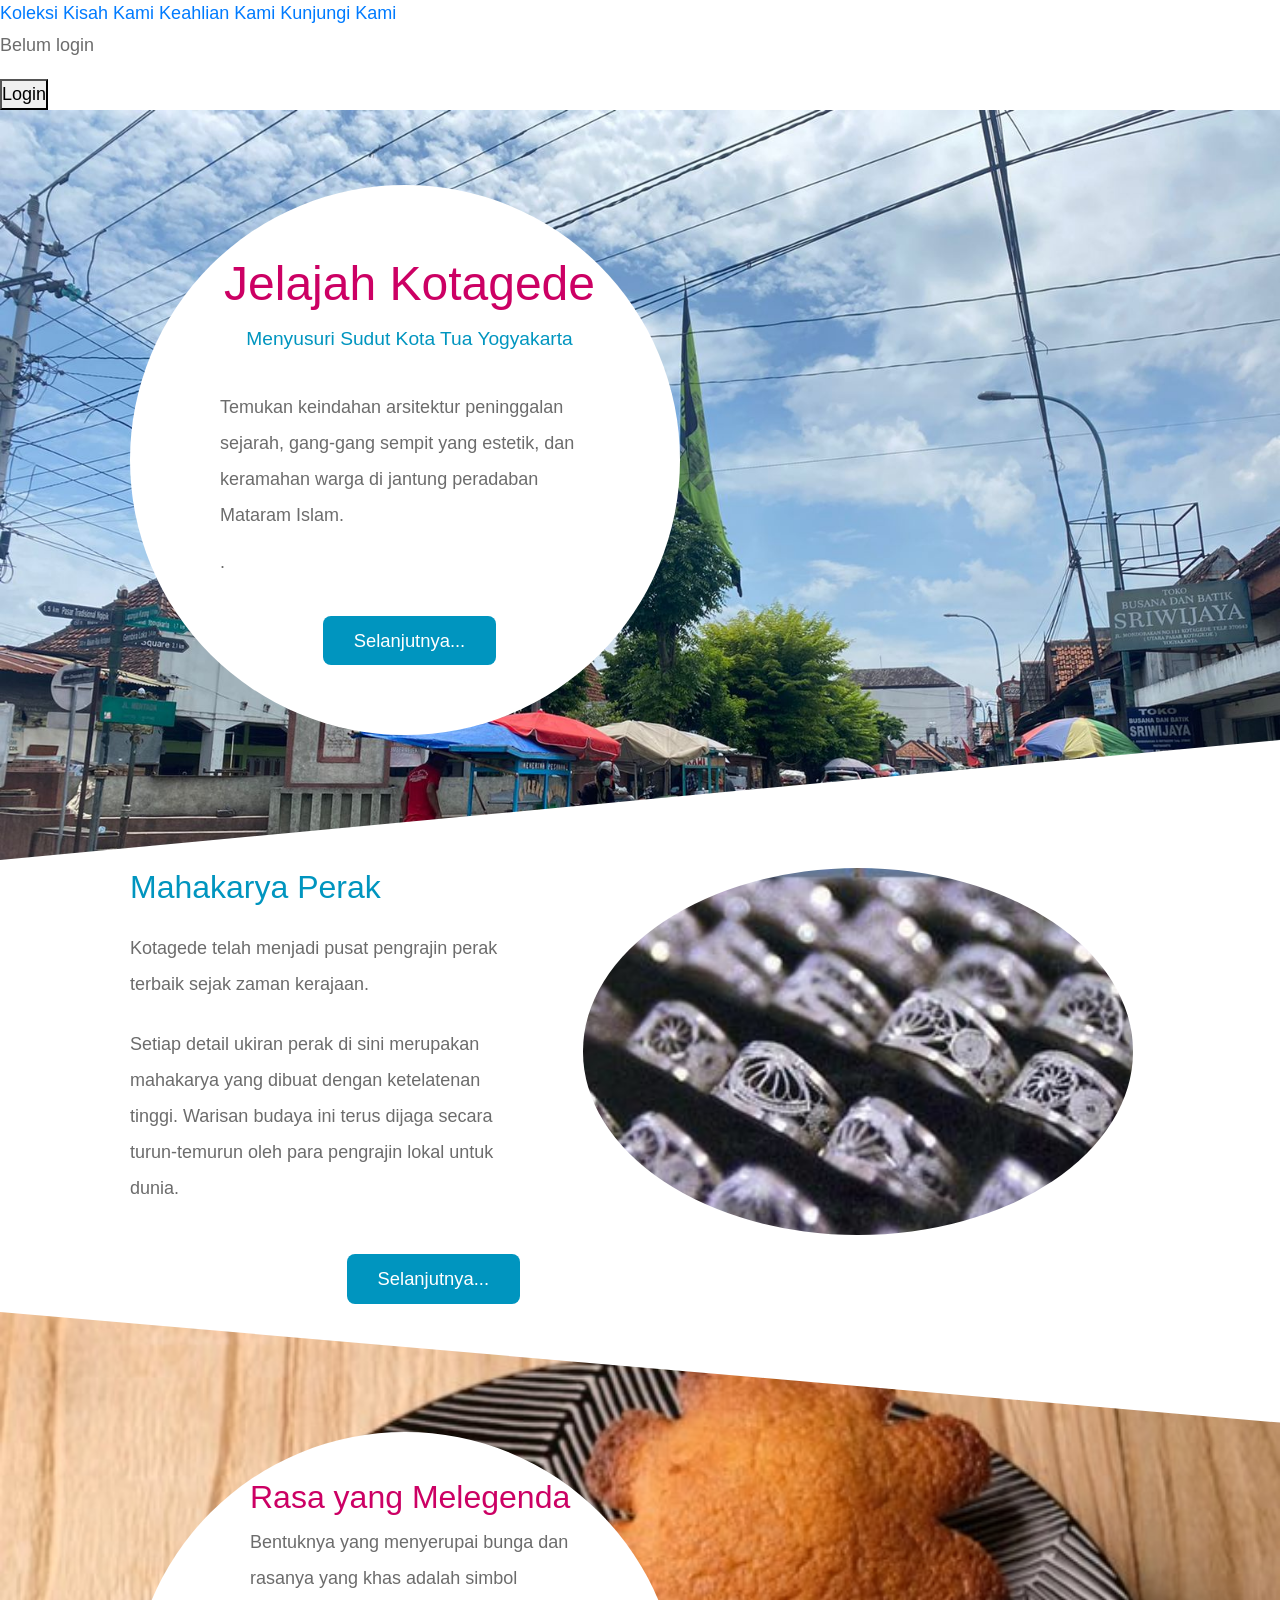
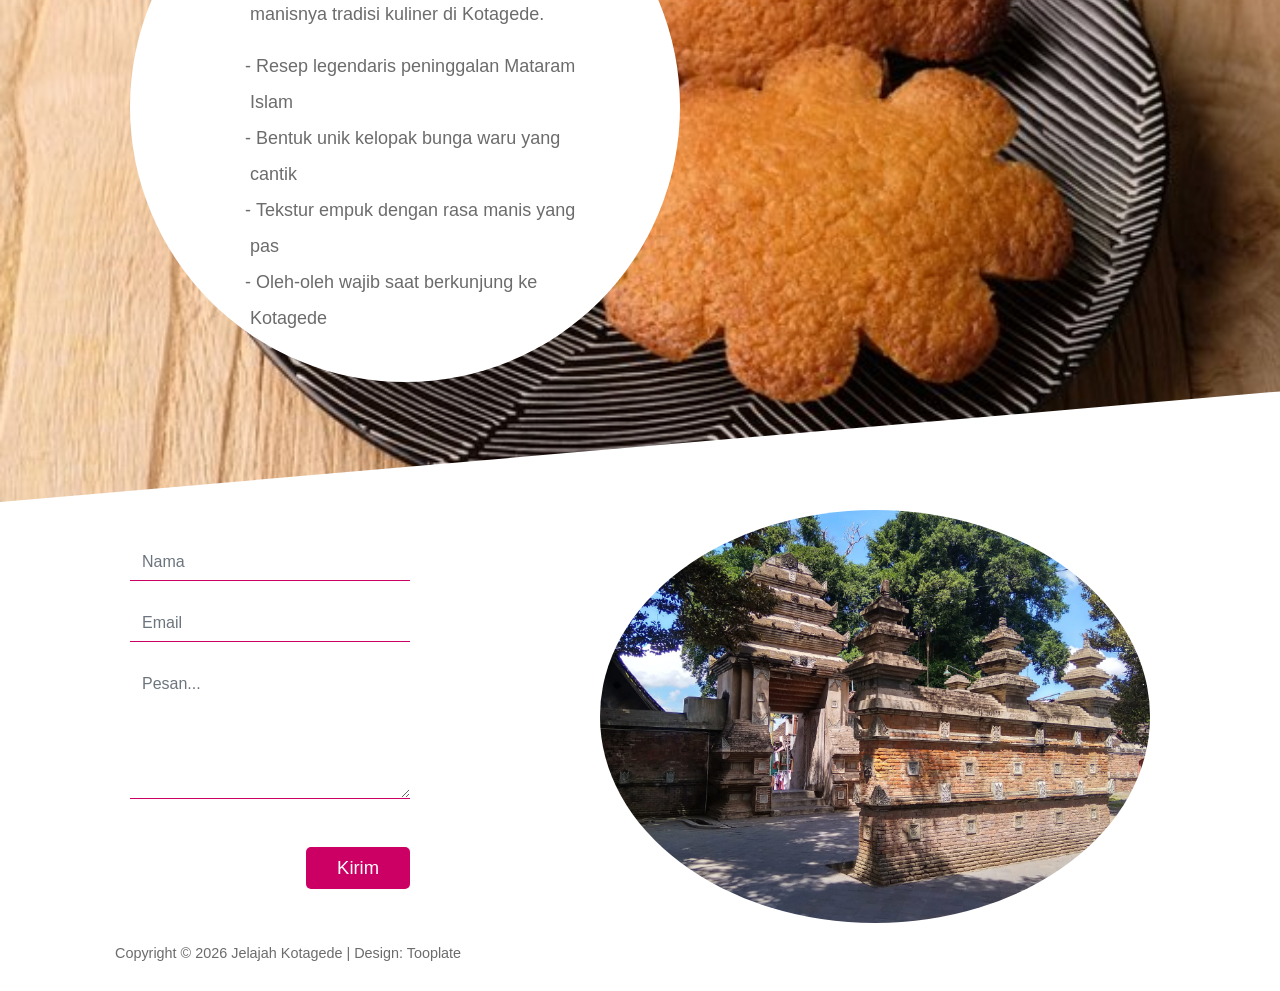
==== commit 390dcaf4: "Update index.html" ====
--- a/index.html
+++ b/index.html
@@ -132,12 +132,8 @@
             speed: 800
         });
     </script>
-	<div id="alertBox" class="alert" style="display:none;"></div>div>
-</form>
-
-
-    </footer>
-    <script src="js/welcome.js></script>	
-      <script src="js/login.js></script>	
+<div id="alertBox" class="alert" style="display:none;"></div>
+<script src="js/welcome.js"></script>
+<script src="js/login.js"></script>
 </body>
 </html>
--- a/css/tooplate-style.css
+++ b/css/tooplate-style.css
@@ -273,32 +273,35 @@
   }
 	
 .nav-main {
-  position: fixed !important;
-  top: 0 !important;
-  right: 0 !important;
-  left: 0 !important;
-  display: flex !important;
-  flex-direction: row !important;
-  align-items: center !important;
-  justify-content: flex-end !important;
-  padding: 10px 20px !important;
-  background: rgba(0,0,0,0.6) !important;
-  z-index: 9999 !important;
-  width: 100% !important;
-  box-sizing: border-box !important;
+    display: flex;
+    align-items: center;
+    flex-wrap: wrap;
+    padding: 15px 30px;
 }
 
 .nav-main a {
-  color: white !important;
-  margin: 0 8px !important;
-  text-decoration: none !important;
-}
-
-.nav-main p {
-  color: white !important;
-  margin: 0 8px !important;
-}
-
-.nav-main #authArea {
-  margin-left: 8px !important;
-}
+    margin-right: 25px;
+    text-decoration: none;
+    color: white; 
+}
+
+#userStatus, 
+#authBtn {
+    margin-left: auto;  /* 
+    margin-right: 20px;
+}
+
+#userStatus {
+    margin-left: auto;
+}
+
+#authBtn {
+    margin-left: 10px;
+    margin-right: 0;
+    background-color: #4CAF50;
+    color: white;
+    padding: 8px 20px;
+    border: none;
+    border-radius: 5px;
+    cursor: pointer;
+}
